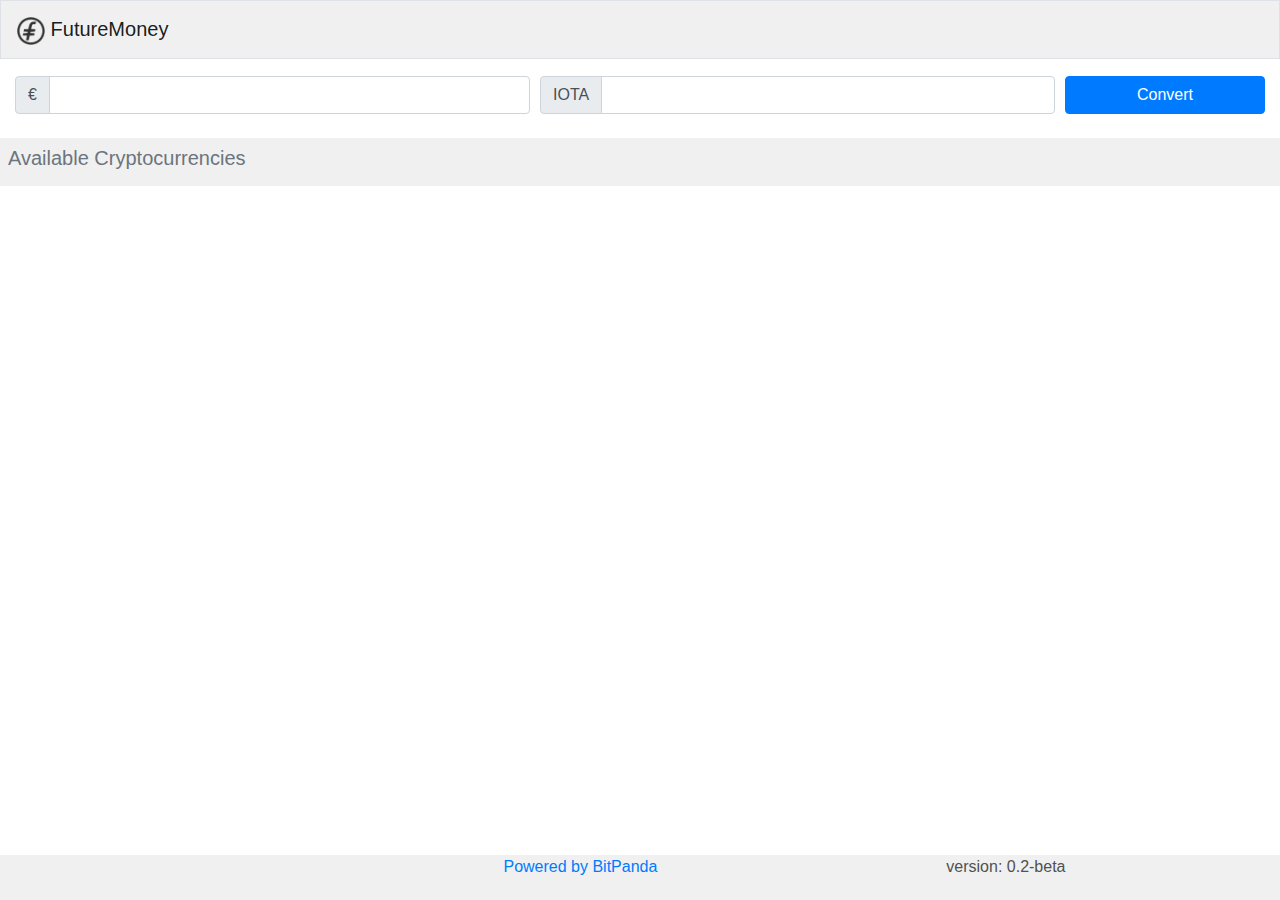
==== control-panel/index.html @ 364382a7 "started on the manual converter tool" ====
<!doctype html>
<html>
  <head>
    <meta charset="utf-8">
    <meta name="viewport" content="width=device-width, initial-scale=1, shrink-to-fit=no">
    <meta http-equiv="Content-Security-Policy" content="default-src 'self'; script-source 'self' localhost/*">

    <!-- bootstrap css first, then all other custom css -->
    <link rel="stylesheet" href="bootstrap.min.css" />
    <link rel="stylesheet" href="index.css" />
    <title>FutureMoney - Control Panel</title>
  </head>
  <body>

    <header>
      <nav class="navbar navbar-expand-md navbar-light fixed-top bg-light border">
       <a class="navbar-brand" href="#">
         <img src="../icons/futuremoney32px.png" height="28" width="28" />
         FutureMoney
       </a>
       <button class="navbar-toggler" type="button" data-toggle="collapse" data-target="#navbarCollapse" aria-controls="navbarCollapse" aria-expanded="false" aria-label="Toggle navigation">
         <span class="navbar-toggler-icon"></span>
       </button>
       <div class="collapse navbar-collapse" id="navbarCollapse">
         <!-- <ul class="navbar-nav mr-auto">
           <li class="nav-item text-muted">Keep an eye on the lurking deadlines</li>
         </ul> -->
       </div>
     </nav>
    </header>

    <!-- MAIN -->
    <main role="main" class="container-fluid d-flex flex-column">

      <!-- CALCULATOR -->
      <form>
        <div class="form-row mt-3">

          <div class="col-md-5 md-3">
            <div class="input-group">
              <div class="input-group-prepend">
                <span class="input-group-text" id="fiat-prepend">€</span>
              </div>
              <input type="text" class="form-control" id="fiat-userinput" placeholder="">
            </div>
          </div>

           <div class="col-md-5 md-3">
              <div class="input-group">
                <div class="input-group-prepend">
                  <div class="input-group-text" id="crypto-prepend">IOTA</div>
                </div>
              <input type="text" class="form-control" id="crypto-userinput" placeholder="">
            </div>
          </div>

          <div class="col-md-2 mb-3">
            <button type="submit" class="btn btn-primary mb-2 w-100" id="calc-button">Convert</button>
          </div>

        </div>
        </form>

      <!-- DIVIDING HEADLINE -->
      <div class="row d-flex flex-row bg-light p-2 justify-content-between">
        <div class="h5 text-muted">Available Cryptocurrencies</div>
      </div>

      <div class="row d-flex justify-content-center display-row">
          <ul class="list-group p-2 m-2 col-md-12" id="list-data">
            <li id="test"></li>
          </ul>
      </div>

    </main>

    <!-- FOOTER -->
    <footer class="footer fixed-bottom bg-light">
      <div class="container">
        <div class="row d-flex flex-row justify-content-start">
          <div class="flex-grow-1 d-flex justify-content-center"></div>
          <div class="flex-grow-1 d-flex justify-content-center">
            <a href="https://www.bitpanda.com/en"> Powered by BitPanda</a>
          </div>
          <div class="flex-grow-1 d-flex justify-content-center">version: 0.2-beta</div>
        </div>
      </div>
    </footer>


    <!-- jQuery first, then popper, then bootstrap, then all other js -->
    <script src="jquery-3.4.1.slim.min.js" crossorigin="anonymous"></script>
    <script src="popper.min.js" crossorigin="anonymous"></script>
    <script src="bootstrap.min.js" crossorigin="anonymous"></script>

   <!-- <script src="control-panel.js"></script> -->
  </body>
</html>
---- control-panel/index.css ----
body {
  margin-top: 60px;
}

footer {
  height: 5%; background-color: #f0f0f0;
  color: #515151;
}
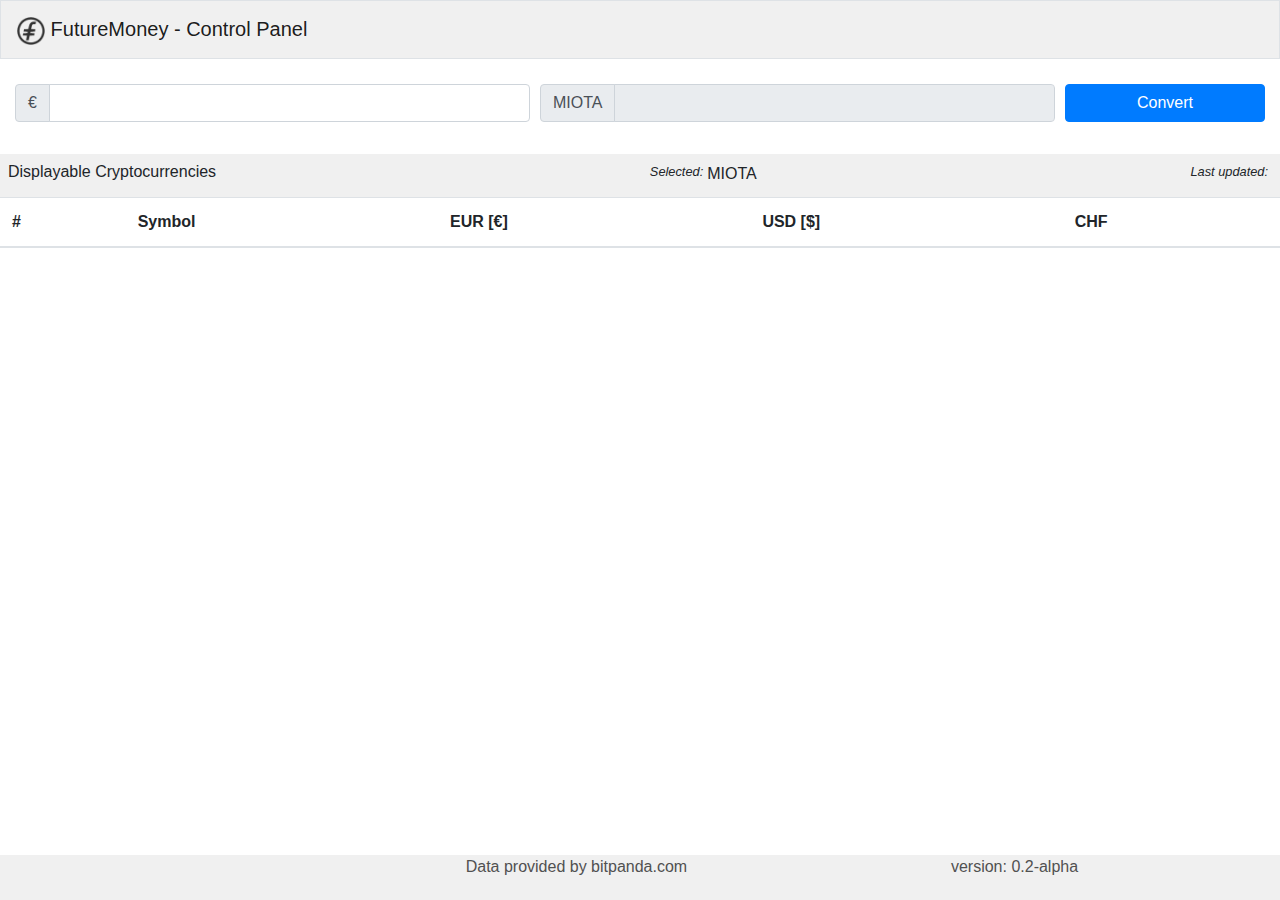
==== commit 16342970: "added initial control panel" ====
--- a/control-panel/index.html
+++ b/control-panel/index.html
@@ -16,7 +16,7 @@
       <nav class="navbar navbar-expand-md navbar-light fixed-top bg-light border">
        <a class="navbar-brand" href="#">
          <img src="../icons/futuremoney32px.png" height="28" width="28" />
-         FutureMoney
+         FutureMoney - Control Panel
        </a>
        <button class="navbar-toggler" type="button" data-toggle="collapse" data-target="#navbarCollapse" aria-controls="navbarCollapse" aria-expanded="false" aria-label="Toggle navigation">
          <span class="navbar-toggler-icon"></span>
@@ -34,27 +34,27 @@
 
       <!-- CALCULATOR -->
       <form>
-        <div class="form-row mt-3">
+        <div class="form-row mt-4">
 
           <div class="col-md-5 md-3">
             <div class="input-group">
               <div class="input-group-prepend">
                 <span class="input-group-text" id="fiat-prepend">€</span>
               </div>
-              <input type="text" class="form-control" id="fiat-userinput" placeholder="">
+              <input type="text" class="form-control" pattern="[0-9.,]*" id="fiat-userinput" placeholder="">
             </div>
           </div>
 
            <div class="col-md-5 md-3">
               <div class="input-group">
                 <div class="input-group-prepend">
-                  <div class="input-group-text" id="crypto-prepend">IOTA</div>
+                  <div class="input-group-text" id="crypto-prepend">MIOTA</div>
                 </div>
-              <input type="text" class="form-control" id="crypto-userinput" placeholder="">
+              <input type="text" readonly class="form-control" id="crypto-userinput" placeholder="">
             </div>
           </div>
 
-          <div class="col-md-2 mb-3">
+          <div class="col-md-2 mb-4">
             <button type="submit" class="btn btn-primary mb-2 w-100" id="calc-button">Convert</button>
           </div>
 
@@ -63,10 +63,38 @@
 
       <!-- DIVIDING HEADLINE -->
       <div class="row d-flex flex-row bg-light p-2 justify-content-between">
-        <div class="h5 text-muted">Available Cryptocurrencies</div>
+        <div class="h6">Displayable Cryptocurrencies</div>
+
+        <div class="d-flex flex-row justify-content-between">
+          <div class="text-left font-italic small mr-1">Selected: </div>
+          <div class="text-right" id="current-selected-crypto">MIOTA</div>
+        </div>
+
+        <div class="d-flex flex-row justify-content-betweeb">
+          <div class="text-left font-italic small mr-1">Last updated: </div>
+          <div class="text-right" id="update-date"></div>
+        </div>
+
+
+
       </div>
 
       <div class="row d-flex justify-content-center display-row">
+
+          <table class="table" id="available-cryptos-table">
+            <thead>
+              <tr>
+                <th scope="col">#</th>
+                <th scope="col">Symbol</th>
+                <th scope="col">EUR [&euro;]</th>
+                <th scope="col">USD [&dollar;]</th>
+                <th scope="col">CHF</th>
+              </tr>
+            </thead>
+            <tbody id="available-cryptos-table-body">
+            </tbody>
+          </table>
+
           <ul class="list-group p-2 m-2 col-md-12" id="list-data">
             <li id="test"></li>
           </ul>
@@ -79,10 +107,8 @@
       <div class="container">
         <div class="row d-flex flex-row justify-content-start">
           <div class="flex-grow-1 d-flex justify-content-center"></div>
-          <div class="flex-grow-1 d-flex justify-content-center">
-            <a href="https://www.bitpanda.com/en"> Powered by BitPanda</a>
-          </div>
-          <div class="flex-grow-1 d-flex justify-content-center">version: 0.2-beta</div>
+          <div class="flex-grow-1 d-flex justify-content-center">Data provided by bitpanda.com</div>
+          <div class="flex-grow-1 d-flex justify-content-center">version: 0.2-alpha</div>
         </div>
       </div>
     </footer>
@@ -93,6 +119,6 @@
     <script src="popper.min.js" crossorigin="anonymous"></script>
     <script src="bootstrap.min.js" crossorigin="anonymous"></script>
 
-   <!-- <script src="control-panel.js"></script> -->
+   <script src="control-panel.js"></script>
   </body>
 </html>
--- a/control-panel/index.css
+++ b/control-panel/index.css
@@ -6,3 +6,7 @@
   height: 5%; background-color: #f0f0f0;
   color: #515151;
 }
+
+.display-row {
+	flex-grow: 1; height: 65vh; overflow: auto;
+}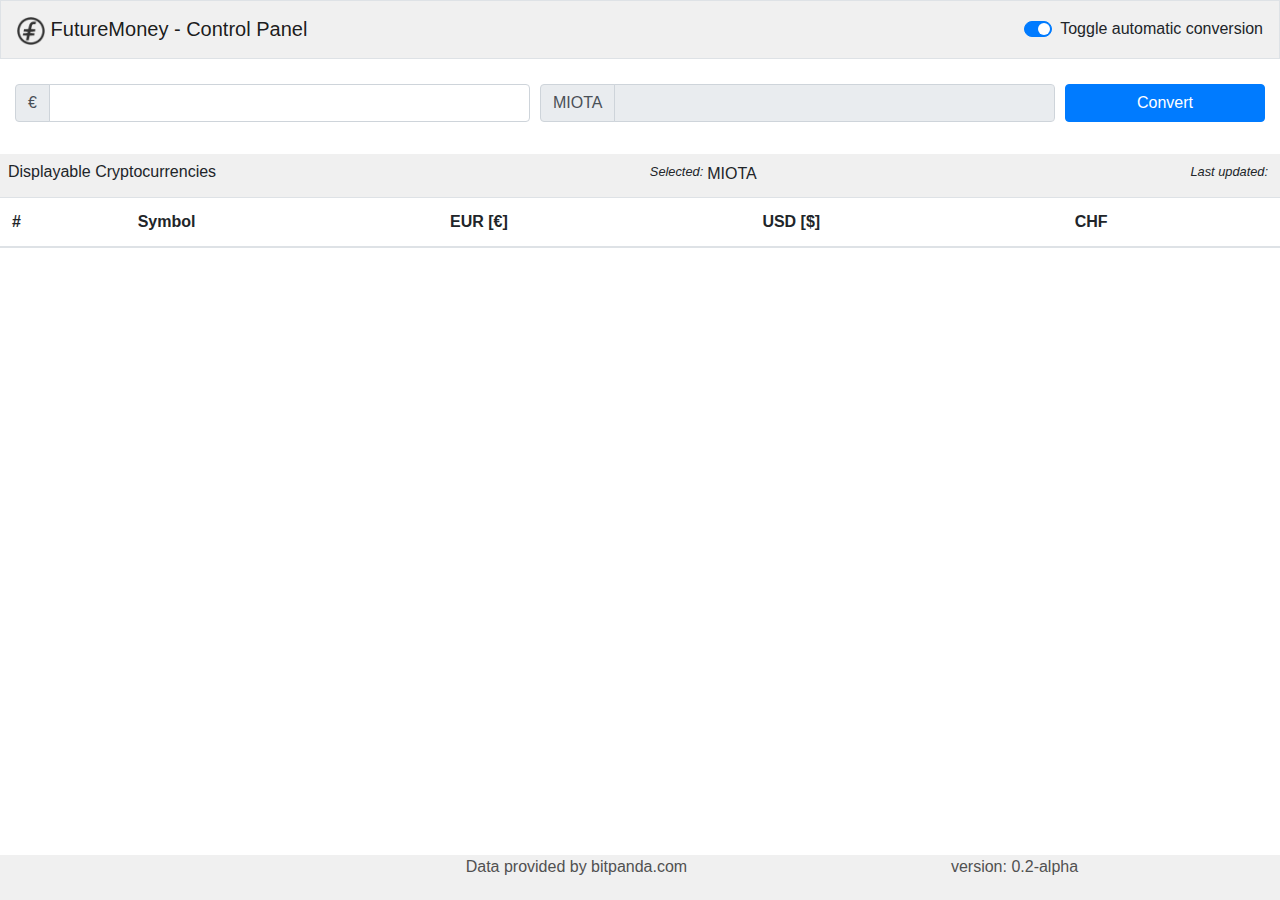
==== commit 5451fd41: "added settings objectstore and toggle button on control-panel" ====
--- a/control-panel/index.html
+++ b/control-panel/index.html
@@ -18,14 +18,20 @@
          <img src="../icons/futuremoney32px.png" height="28" width="28" />
          FutureMoney - Control Panel
        </a>
-       <button class="navbar-toggler" type="button" data-toggle="collapse" data-target="#navbarCollapse" aria-controls="navbarCollapse" aria-expanded="false" aria-label="Toggle navigation">
-         <span class="navbar-toggler-icon"></span>
-       </button>
-       <div class="collapse navbar-collapse" id="navbarCollapse">
+       <button class="navbar-toggler" type="button" data-toggle="collapse" data-target="#navbarCollapse"aria-controls="navbarCollapse" aria-expanded="false" aria-label="Toggle navigation">
+        <span class="navbar-toggler-icon"></span>
+      </button>
+      <div class="collapse navbar-collapse" id="navbarCollapse">
          <!-- <ul class="navbar-nav mr-auto">
            <li class="nav-item text-muted">Keep an eye on the lurking deadlines</li>
          </ul> -->
-       </div>
+      </div>
+     
+        <div class="custom-control custom-switch">
+          <input type="checkbox" class="custom-control-input h-100" id="enableSwitch" checked />
+          <label class="custom-control-label" for="enableSwitch">Toggle automatic conversion</label>
+        </div>
+     
      </nav>
     </header>
 
--- a/control-panel/index.css
+++ b/control-panel/index.css
@@ -9,4 +9,7 @@
 
 .display-row {
 	flex-grow: 1; height: 65vh; overflow: auto;
-}+}
+
+#calc-button { cursor: pointer; }
+#enableSwitch { cursor: pointer; }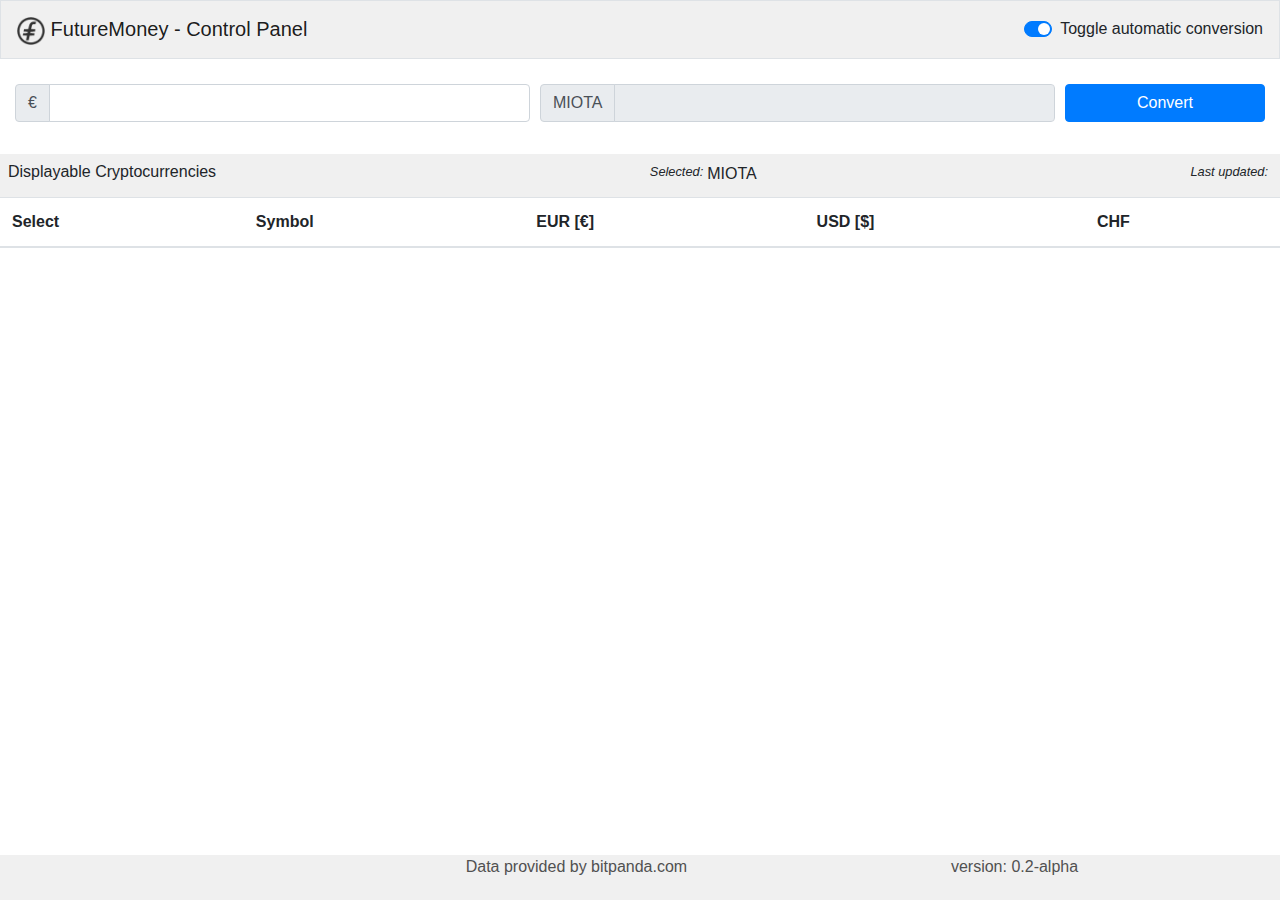
==== commit dcc68c48: "now all available cryptos are available. Added .nl .fr domain to injectable sites" ====
--- a/control-panel/index.html
+++ b/control-panel/index.html
@@ -47,7 +47,7 @@
               <div class="input-group-prepend">
                 <span class="input-group-text" id="fiat-prepend">€</span>
               </div>
-              <input type="text" class="form-control" pattern="[0-9.,]*" id="fiat-userinput" placeholder="">
+              <input type="text" class="form-control  pl-4" pattern="[0-9.,]*" id="fiat-userinput" placeholder="">
             </div>
           </div>
 
@@ -56,7 +56,7 @@
                 <div class="input-group-prepend">
                   <div class="input-group-text" id="crypto-prepend">MIOTA</div>
                 </div>
-              <input type="text" readonly class="form-control" id="crypto-userinput" placeholder="">
+              <input type="text" readonly class="form-control pl-4" id="crypto-userinput" placeholder="">
             </div>
           </div>
 
@@ -88,9 +88,10 @@
       <div class="row d-flex justify-content-center display-row">
 
           <table class="table" id="available-cryptos-table">
+            <form class="form-check">
             <thead>
               <tr>
-                <th scope="col">#</th>
+                <th scope="col">Select</th>
                 <th scope="col">Symbol</th>
                 <th scope="col">EUR [&euro;]</th>
                 <th scope="col">USD [&dollar;]</th>
@@ -99,7 +100,9 @@
             </thead>
             <tbody id="available-cryptos-table-body">
             </tbody>
+          </form>
           </table>
+
 
           <ul class="list-group p-2 m-2 col-md-12" id="list-data">
             <li id="test"></li>
--- a/control-panel/index.css
+++ b/control-panel/index.css
@@ -12,4 +12,22 @@
 }
 
 #calc-button { cursor: pointer; }
-#enableSwitch { cursor: pointer; }+#enableSwitch { cursor: pointer; }
+
+.dot {
+	width: 30px; height: 30px; border-radius: 15px;
+	border: 2px solid black; transition: background-color 0.3s, border 0.3s;
+}
+
+.dot:hover { 
+	cursor: pointer; background-color: #338DFF; border: 2px solid #338DFF; }
+
+.active-dot {
+	background-color: #93FF33;
+}
+
+tr { transition: background-color 0.3s; }
+
+tbody>tr:hover {
+	background-color: lightgrey;
+}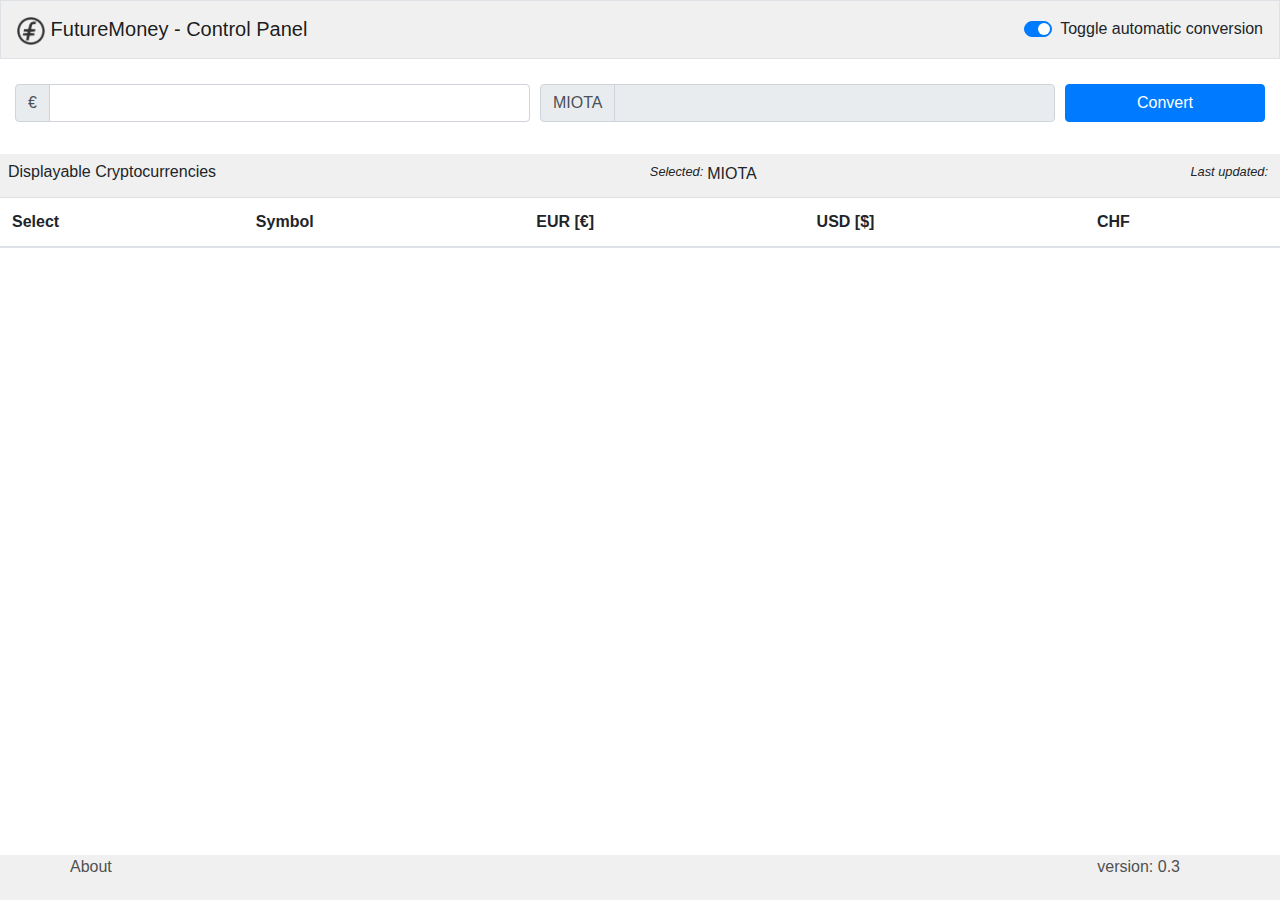
==== commit 27562978: "fixed last commit" ====
--- a/control-panel/index.html
+++ b/control-panel/index.html
@@ -114,13 +114,37 @@
     <!-- FOOTER -->
     <footer class="footer fixed-bottom bg-light">
       <div class="container">
-        <div class="row d-flex flex-row justify-content-start">
+        <div class="row d-flex flex-row justify-content-between w-100">
+          <div class="flex-grow-1 d-flex justify-content-start" data-toggle="modal" data-target="#infoModalCenter" id="modal-opener">About</div>
           <div class="flex-grow-1 d-flex justify-content-center"></div>
-          <div class="flex-grow-1 d-flex justify-content-center">Data provided by bitpanda.com</div>
-          <div class="flex-grow-1 d-flex justify-content-center">version: 0.2-alpha</div>
+          <div class="flex-grow-1 d-flex justify-content-end">version: 0.3</div>
         </div>
       </div>
     </footer>
+
+
+
+  <div class="modal fade" id="infoModalCenter" tabindex="-1" role="dialog" aria-labelledby="exampleModalCenterTitle" aria-hidden="true">
+    <div class="modal-dialog modal-dialog-centered" role="document">
+      <div class="modal-content">
+        <div class="modal-header">
+          <h5 class="modal-title" id="exampleModalLongTitle">FutureMoney credits</h5>
+          <button type="button" class="close" data-dismiss="modal" aria-label="Close">
+            <span aria-hidden="true">&times;</span>
+          </button>
+        </div>
+        <div class="modal-body">
+          Data provided by price ticker from <a target="_blank" href="https://www.bitpanda.com/en">bitpanda.com</a> 
+          This control panel was build using <a target="_blank" href="https://getbootstrap.com/">Bootstrap</a>. </br>
+          <hr>
+          If you like this addon, please <a target="_blank" href="https://addons.mozilla.org/en-US/firefox/addon/futuremoney/?src=search">rate it</a> &#9733; &#9733; &#9733; &#9733; &#9733;!</br>
+        </div>
+        <div class="modal-footer">
+          <button type="button" class="btn btn-secondary" data-dismiss="modal">Close</button>
+        </div>
+      </div>
+    </div>
+  </div>
 
 
     <!-- jQuery first, then popper, then bootstrap, then all other js -->
--- a/control-panel/index.css
+++ b/control-panel/index.css
@@ -26,6 +26,10 @@
 	background-color: #93FF33;
 }
 
+#modal-opener {
+	cursor: pointer;
+}
+
 tr { transition: background-color 0.3s; }
 
 tbody>tr:hover {
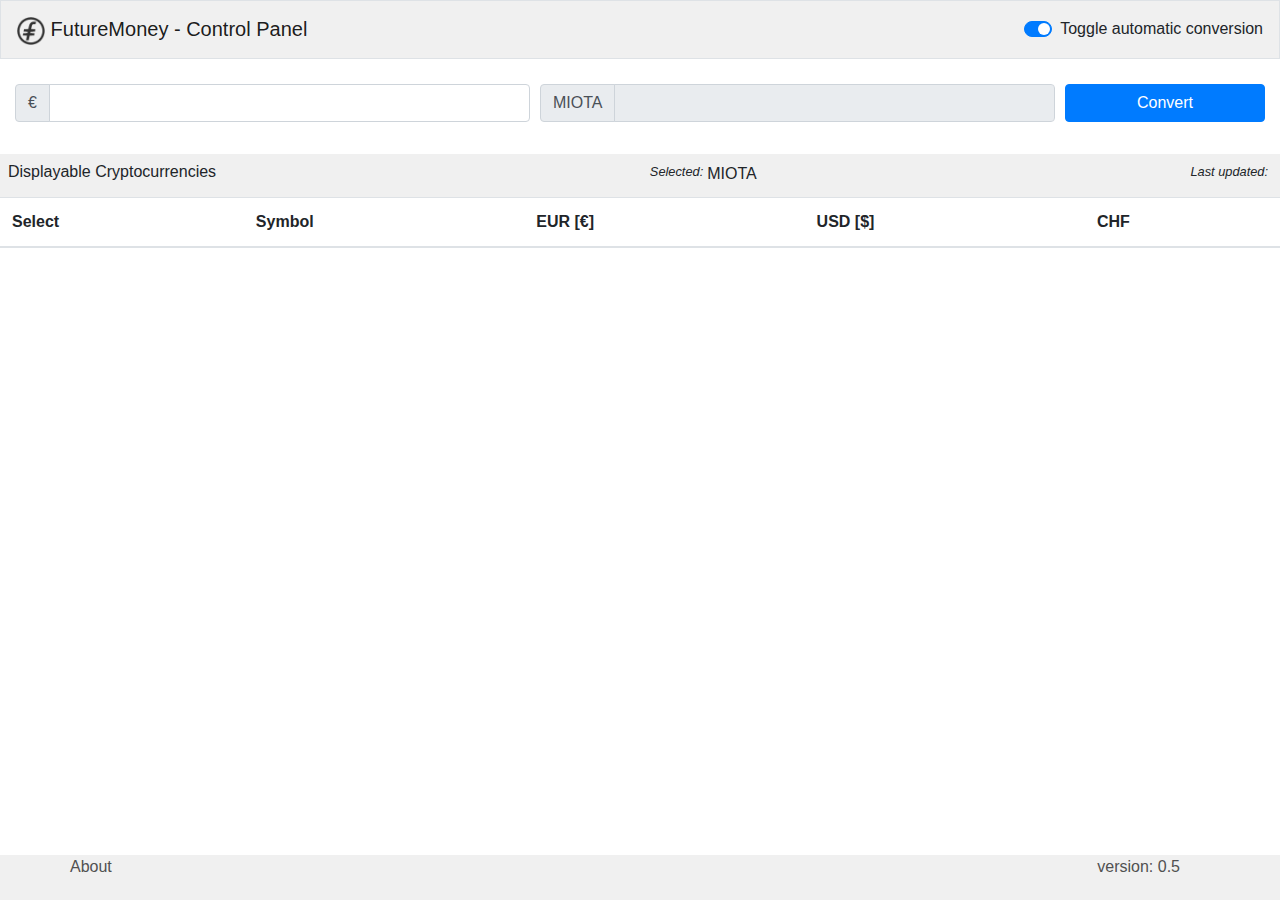
==== commit d056a0d6: "fixed versioning" ====
--- a/control-panel/index.html
+++ b/control-panel/index.html
@@ -117,7 +117,7 @@
         <div class="row d-flex flex-row justify-content-between w-100">
           <div class="flex-grow-1 d-flex justify-content-start" data-toggle="modal" data-target="#infoModalCenter" id="modal-opener">About</div>
           <div class="flex-grow-1 d-flex justify-content-center"></div>
-          <div class="flex-grow-1 d-flex justify-content-end">version: 0.3</div>
+          <div class="flex-grow-1 d-flex justify-content-end">version: 0.5</div>
         </div>
       </div>
     </footer>
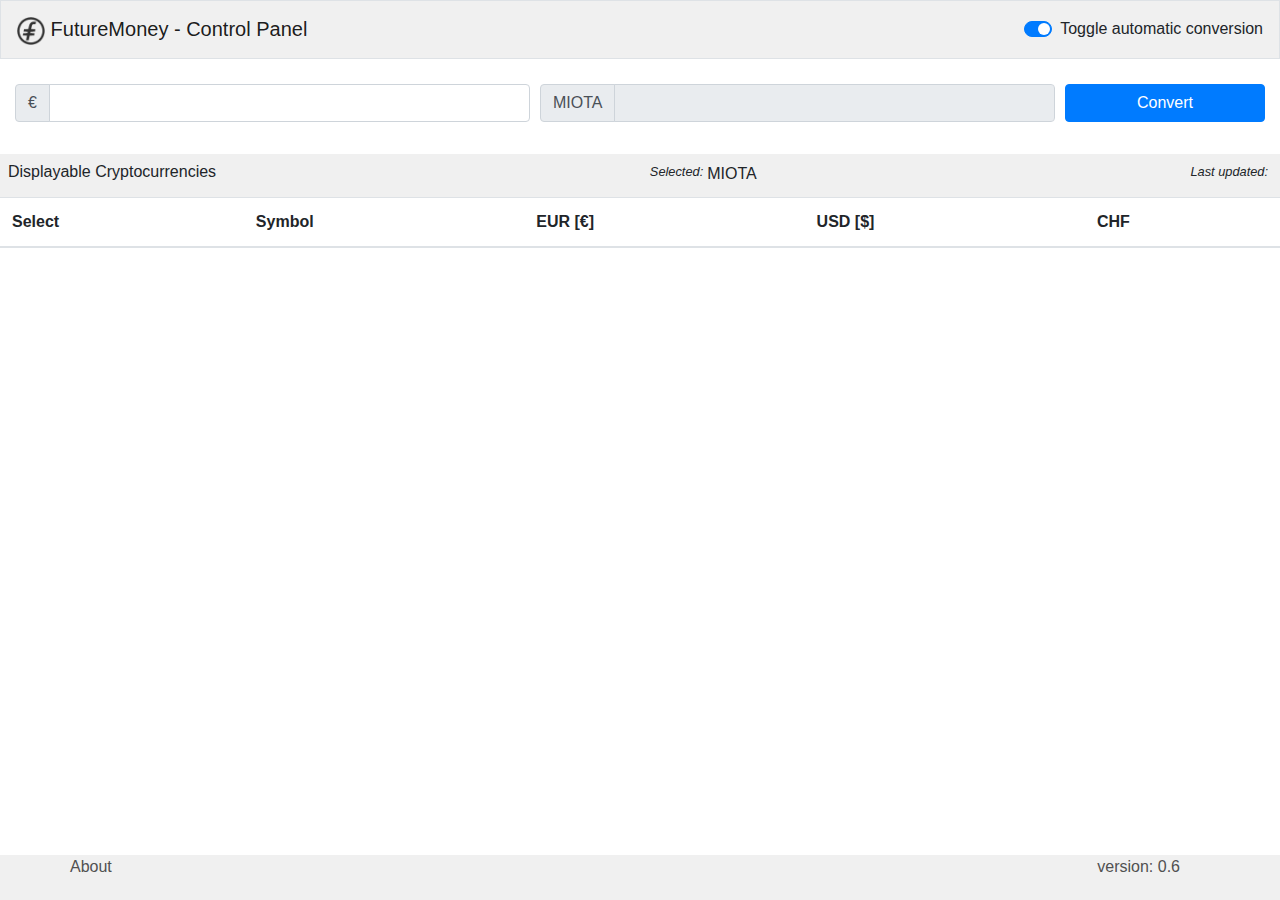
==== commit ea49e67f: "small layout fixes for v 0.6" ====
--- a/control-panel/index.html
+++ b/control-panel/index.html
@@ -117,7 +117,7 @@
         <div class="row d-flex flex-row justify-content-between w-100">
           <div class="flex-grow-1 d-flex justify-content-start" data-toggle="modal" data-target="#infoModalCenter" id="modal-opener">About</div>
           <div class="flex-grow-1 d-flex justify-content-center"></div>
-          <div class="flex-grow-1 d-flex justify-content-end">version: 0.5</div>
+          <div class="flex-grow-1 d-flex justify-content-end">version: 0.6</div>
         </div>
       </div>
     </footer>
--- a/control-panel/index.css
+++ b/control-panel/index.css
@@ -8,7 +8,7 @@
 }
 
 .display-row {
-	flex-grow: 1; height: 65vh; overflow: auto;
+	flex-grow: 1; height: 67vh; overflow: auto;
 }
 
 #calc-button { cursor: pointer; }
@@ -34,4 +34,4 @@
 
 tbody>tr:hover {
 	background-color: lightgrey;
-}+}
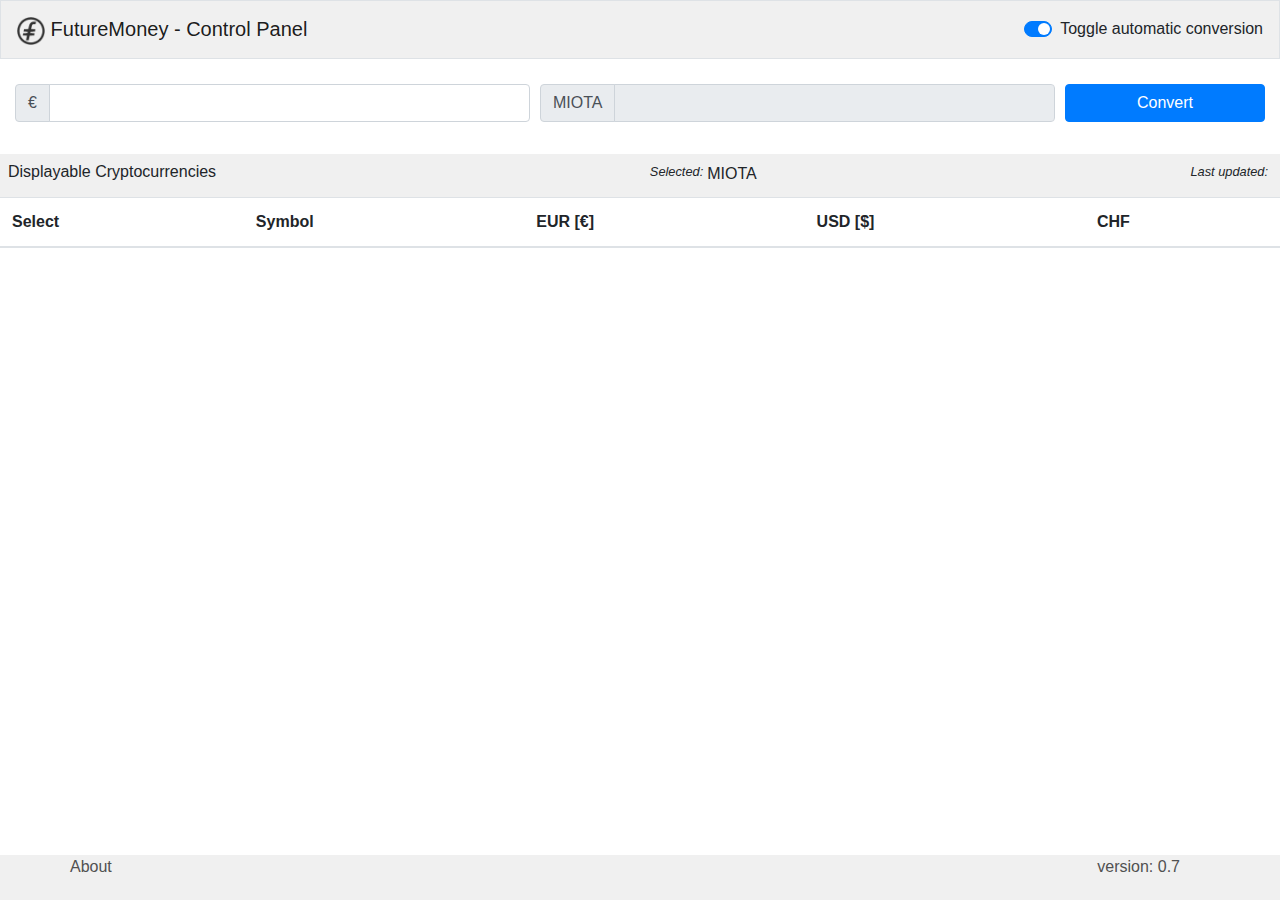
==== commit 6c058882: "v0.7, added deltas to prev values" ====
--- a/control-panel/index.html
+++ b/control-panel/index.html
@@ -117,7 +117,7 @@
         <div class="row d-flex flex-row justify-content-between w-100">
           <div class="flex-grow-1 d-flex justify-content-start" data-toggle="modal" data-target="#infoModalCenter" id="modal-opener">About</div>
           <div class="flex-grow-1 d-flex justify-content-center"></div>
-          <div class="flex-grow-1 d-flex justify-content-end">version: 0.6</div>
+          <div class="flex-grow-1 d-flex justify-content-end">version: 0.7</div>
         </div>
       </div>
     </footer>
--- a/control-panel/index.css
+++ b/control-panel/index.css
@@ -35,3 +35,39 @@
 tbody>tr:hover {
 	background-color: lightgrey;
 }
+
+.arrow {
+	border: solid black;
+	border-width: 0 3px 3px 0;
+	display: inline-block;
+	padding: 3px;
+}
+
+.up {
+	border-color: rgb(139, 226, 9);
+	transform: rotate(-135deg);
+	-webkit-transform: rotate(-135deg);
+}
+
+.down {
+	border-color: rgb(235, 42, 42);
+	transform: rotate(45deg);
+	-webkit-transform: rotate(45deg);
+}
+
+.nochange {
+	height: 10px;
+	width: 10px;
+	background-color: lightslategray;
+	border-radius: 50%;
+	display: inline-block;
+}
+
+.margin-right {
+	margin-right: 10px;
+}
+
+.delta-information {
+	color:lightslategrey;
+	font-size: smaller;
+}